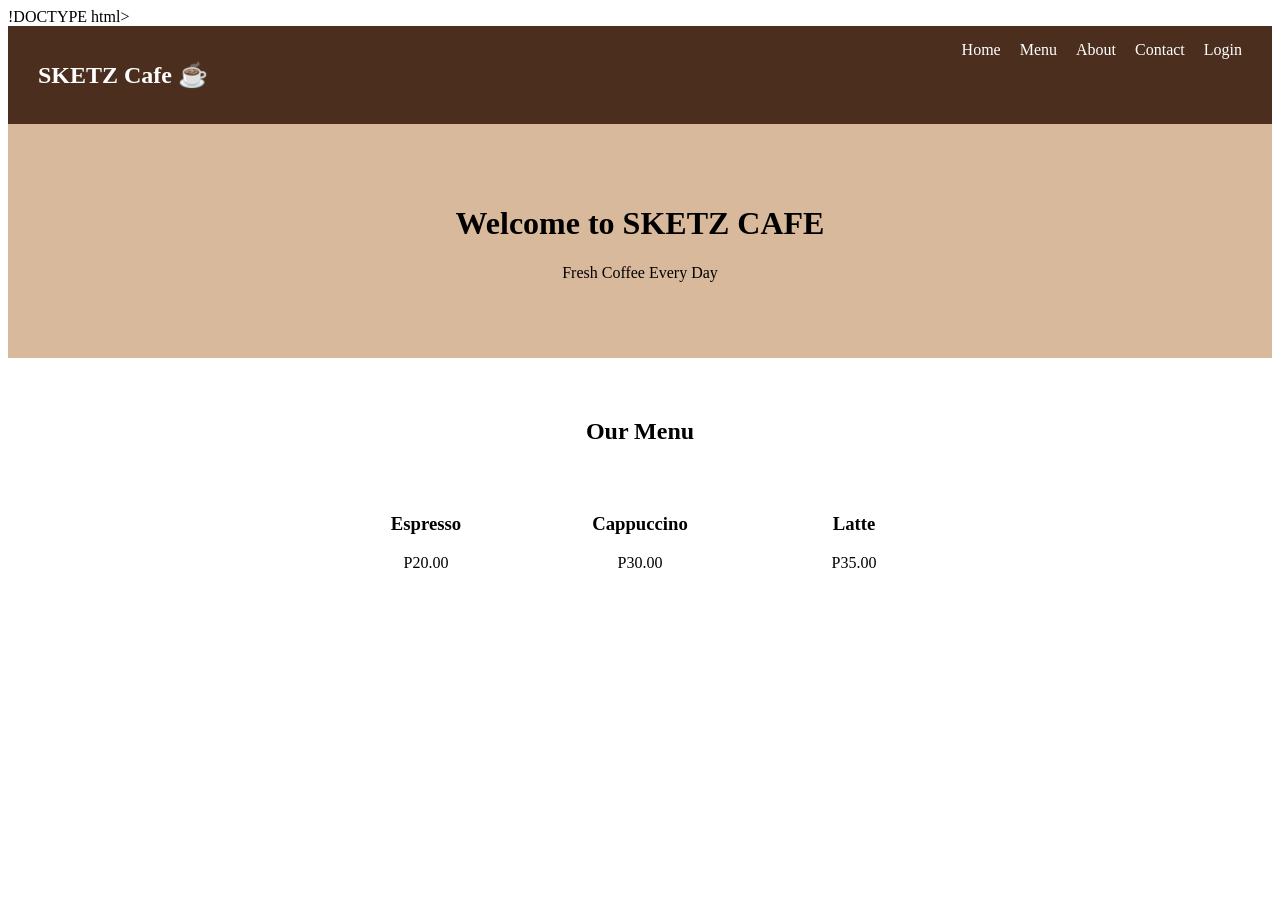
==== index.html @ f12cc393 "Update index.html" ====
!DOCTYPE html>
<html>
<head>
    <title>SKETZ Cafe</title>
    <link rel="stylesheet" href="style.css">
</head>
<body>

    <!-- NAVBAR -->
    <div class="navbar">
        <h2>SKETZ Cafe ☕</h2>
        <div class="links">
            <a href="index.html">Home</a>
            <a href="menu.html">Menu</a>
            <a href="about.html">About</a>
            <a href="contact.html">Contact</a>
            <a href="login.html">Login</a>
        </div>
    </div>

    <!-- HERO SECTION -->
    <div class="hero">
        <h1>Welcome to SKETZ CAFE</h1>
        <p>Fresh Coffee Every Day</p>
    </div>

    <!-- MENU -->
    <div class="menu">
        <h2>Our Menu</h2>

        <div class="card">
            <h3>Espresso</h3>
            <p>P20.00</p>
        </div>

        <div class="card">
            <h3>Cappuccino</h3>
            <p>P30.00</p>
        </div>

        <div class="card">
            <h3>Latte</h3>
            <p>P35.00</p>
        </div>
    </div>

</body>
</html>
---- style.css ----
CSS
body {
    margin: 0;
    font-family: Arial;
    background-color: #f5e6d3;
}

/* NAVBAR */
.navbar {
    display: flex;
    justify-content: space-between;
    padding: 15px 30px;
    background-color: #4b2e1e;
    color: white;
}

.navbar a {
    color: white;
    margin-left: 15px;
    text-decoration: none;
}

/* HERO */
.hero {
    text-align: center;
    padding: 60px;
    background-color: #d9b99b;
}

/* MENU */
.menu {
    text-align: center;
    padding: 40px;
}

.card {
    display: inline-block;
    background: white;
    padding: 20px;
    margin: 10px;
    width: 150px;
    border-radius: 10px;
}
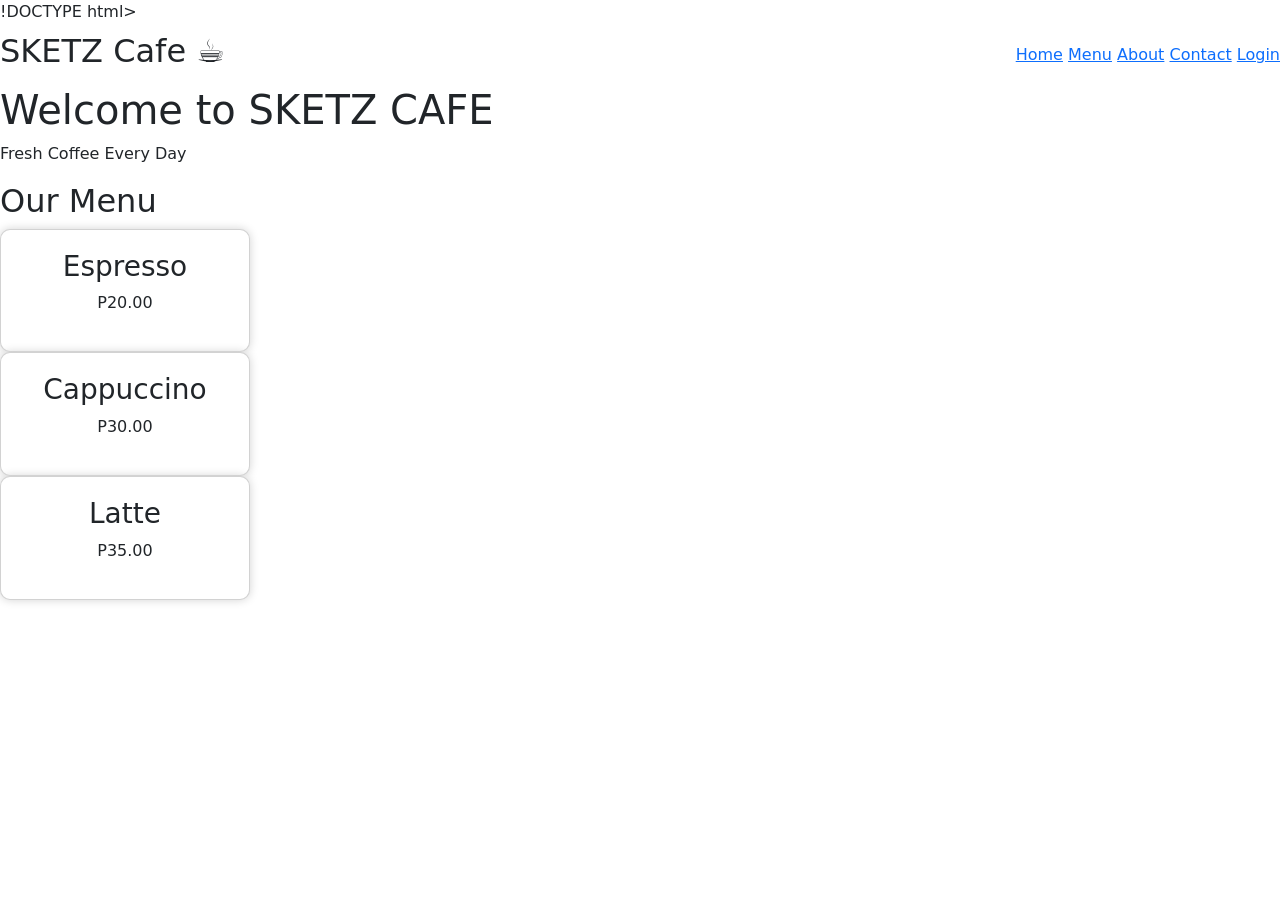
==== commit a18c26fc: "Update index.html" ====
--- a/index.html
+++ b/index.html
@@ -4,7 +4,9 @@
 <html>
 <head>
     <title>SKETZ Cafe</title>
-    <link rel="stylesheet" href="style.css">
+ <link href="https://cdn.jsdelivr.net/npm/bootstrap@5.3.3/dist/css/bootstrap.min.css" rel="stylesheet">
+ 
+<link rel="stylesheet" href="style.css">
 </head>
 <body>
 
--- a/style.css
+++ b/style.css
@@ -1,43 +1,45 @@
-CSS
-body {
-    margin: 0;
-    font-family: Arial;
-    background-color: #f5e6d3;
+/* MENU CARDS */
+
+.menu-container{
+    display:flex;
+    justify-content:center;
+    gap:20px;
+    flex-wrap:wrap;
+    padding:40px;
 }
 
-/* NAVBAR */
-.navbar {
-    display: flex;
-    justify-content: space-between;
-    padding: 15px 30px;
-    background-color: #4b2e1e;
-    color: white;
+.card{
+    background:white;
+    width:250px;
+    padding:20px;
+    border-radius:10px;
+    box-shadow:0px 0px 10px lightgray;
+    text-align:center;
 }
 
-.navbar a {
-    color: white;
-    margin-left: 15px;
-    text-decoration: none;
+.card img{
+    width:100%;
+    border-radius:10px;
 }
 
-/* HERO */
-.hero {
-    text-align: center;
-    padding: 60px;
-    background-color: #d9b99b;
+/* FORM */
+
+form{
+    display:flex;
+    flex-direction:column;
+    width:300px;
+    margin:auto;
 }
 
-/* MENU */
-.menu {
-    text-align: center;
-    padding: 40px;
+input{
+    margin:10px 0;
+    padding:10px;
 }
 
-.card {
-    display: inline-block;
-    background: white;
-    padding: 20px;
-    margin: 10px;
-    width: 150px;
-    border-radius: 10px;
+button{
+    background-color:brown;
+    color:white;
+    border:none;
+    padding:12px;
+    cursor:pointer;
 }
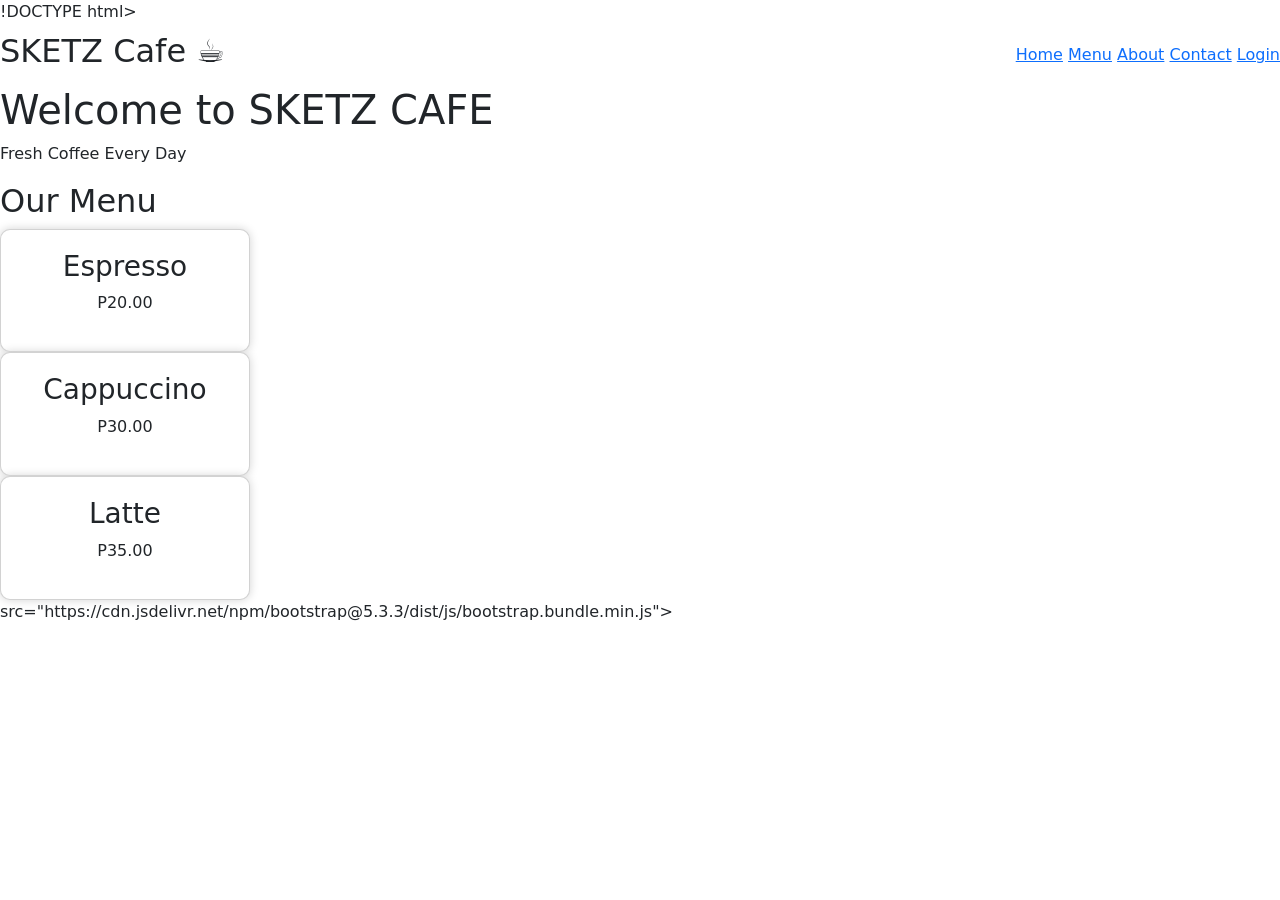
==== commit cdc30cc6: "Update index.html" ====
--- a/index.html
+++ b/index.html
@@ -47,6 +47,8 @@
             <p>P35.00</p>
         </div>
     </div>
+ src="https://cdn.jsdelivr.net/npm/bootstrap@5.3.3/dist/js/bootstrap.bundle.min.js"></script>
+ 
 
 </body>
 </html>
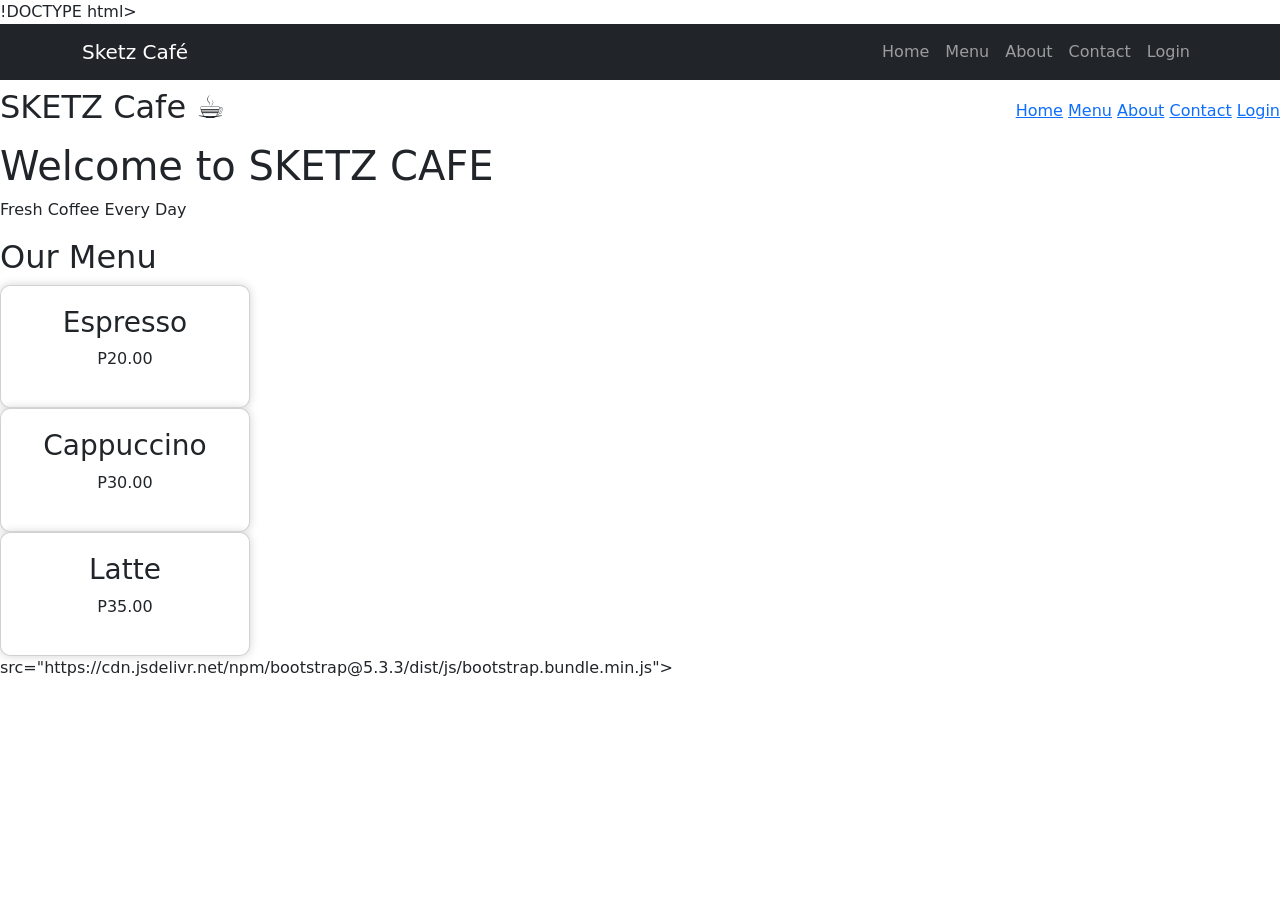
==== commit d16de58a: "Update index.html" ====
--- a/index.html
+++ b/index.html
@@ -9,6 +9,44 @@
 <link rel="stylesheet" href="style.css">
 </head>
 <body>
+ <nav class="navbar navbar-expand-lg navbar-dark bg-dark">
+  <div class="container">
+
+    <a class="navbar-brand" href="index.html">Sketz Café</a>
+
+    <button class="navbar-toggler" type="button" data-bs-toggle="collapse" data-bs-target="#navMenu">
+      <span class="navbar-toggler-icon"></span>
+    </button>
+
+    <div class="collapse navbar-collapse" id="navMenu">
+
+      <ul class="navbar-nav ms-auto">
+
+        <li class="nav-item">
+          <a class="nav-link" href="index.html">Home</a>
+        </li>
+
+        <li class="nav-item">
+          <a class="nav-link" href="menu.html">Menu</a>
+        </li>
+
+        <li class="nav-item">
+          <a class="nav-link" href="about.html">About</a>
+        </li>
+
+        <li class="nav-item">
+          <a class="nav-link" href="contact.html">Contact</a>
+        </li>
+
+        <li class="nav-item">
+          <a class="nav-link" href="login.html">Login</a>
+        </li>
+
+      </ul>
+   
+  </div>
+</nav>
+ 
 
     <!-- NAVBAR -->
     <div class="navbar">
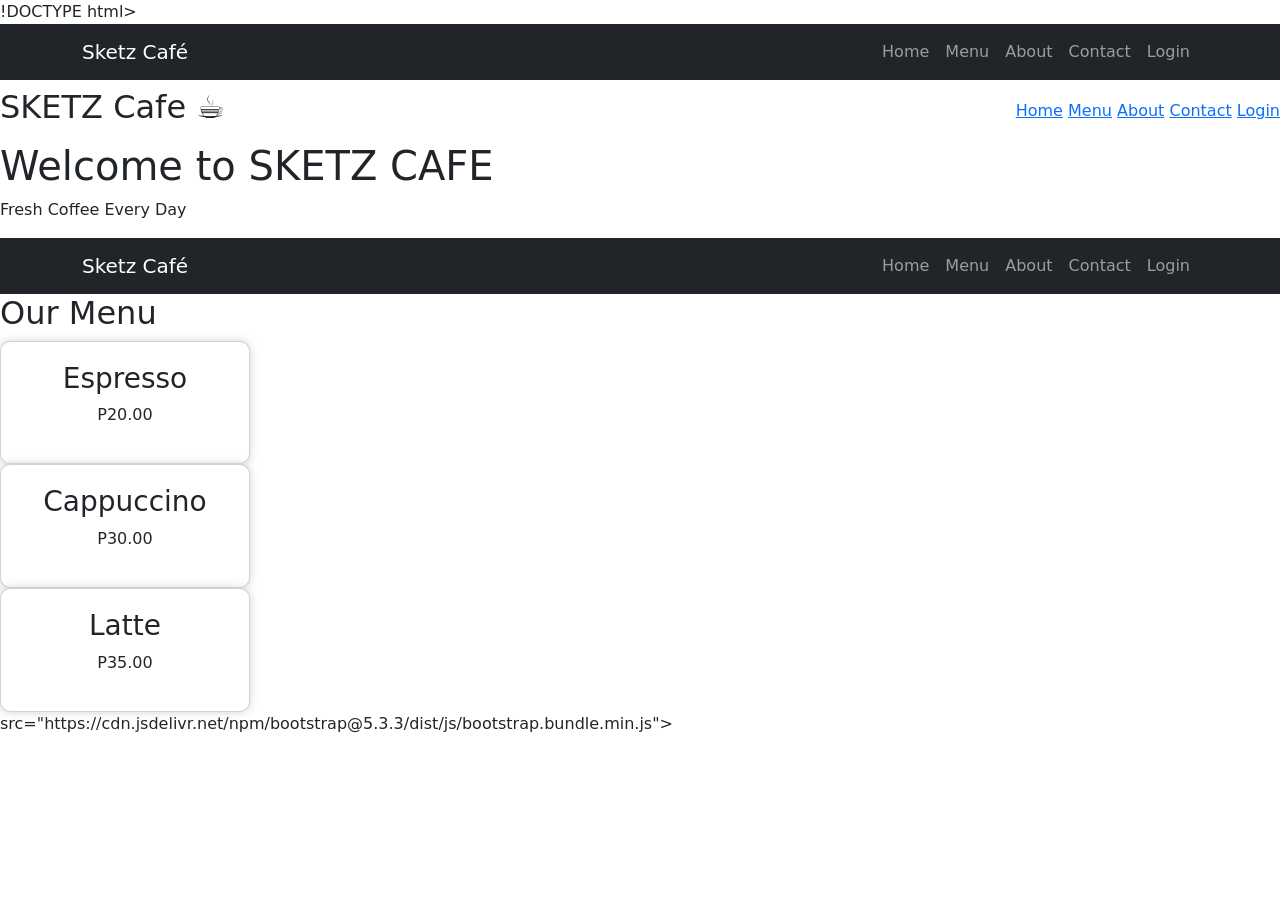
==== commit 2100ce59: "Update index.html" ====
--- a/index.html
+++ b/index.html
@@ -67,6 +67,45 @@
     </div>
 
     <!-- MENU -->
+ <nav class="navbar navbar-expand-lg navbar-dark bg-dark">
+  <div class="container">
+
+    <a class="navbar-brand" href="index.html">Sketz Café</a>
+
+    <button class="navbar-toggler" type="button" data-bs-toggle="collapse" data-bs-target="#navMenu">
+      <span class="navbar-toggler-icon"></span>
+    </button>
+
+    <div class="collapse navbar-collapse" id="navMenu">
+
+      <ul class="navbar-nav ms-auto">
+
+        <li class="nav-item">
+          <a class="nav-link" href="index.html">Home</a>
+        </li>
+
+        <li class="nav-item">
+          <a class="nav-link" href="menu.html">Menu</a>
+        </li>
+
+        <li class="nav-item">
+          <a class="nav-link" href="about.html">About</a>
+        </li>
+
+        <li class="nav-item">
+          <a class="nav-link" href="contact.html">Contact</a>
+        </li>
+
+        <li class="nav-item">
+          <a class="nav-link" href="login.html">Login</a>
+        </li>
+
+      </ul>
+    </div>
+
+  </div>
+</nav>
+ 
     <div class="menu">
         <h2>Our Menu</h2>
 
@@ -84,7 +123,7 @@
             <h3>Latte</h3>
             <p>P35.00</p>
         </div>
-    </div>
+   
  src="https://cdn.jsdelivr.net/npm/bootstrap@5.3.3/dist/js/bootstrap.bundle.min.js"></script>
  
 
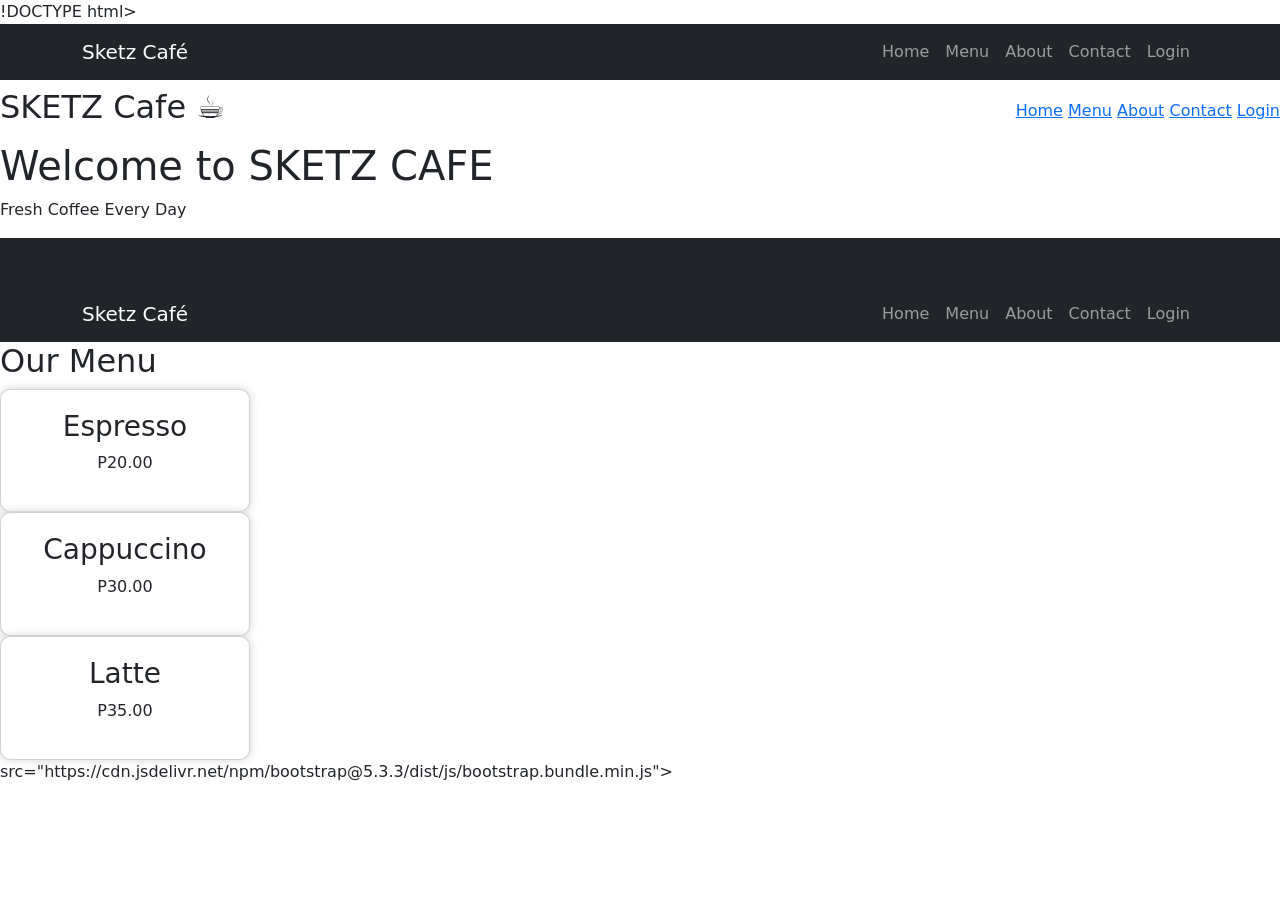
==== commit 319159c8: "Update index.html" ====
--- a/index.html
+++ b/index.html
@@ -68,7 +68,7 @@
 
     <!-- MENU -->
  <nav class="navbar navbar-expand-lg navbar-dark bg-dark">
-  <div class="container">
+  <div class="container mt-5">
 
     <a class="navbar-brand" href="index.html">Sketz Café</a>
 
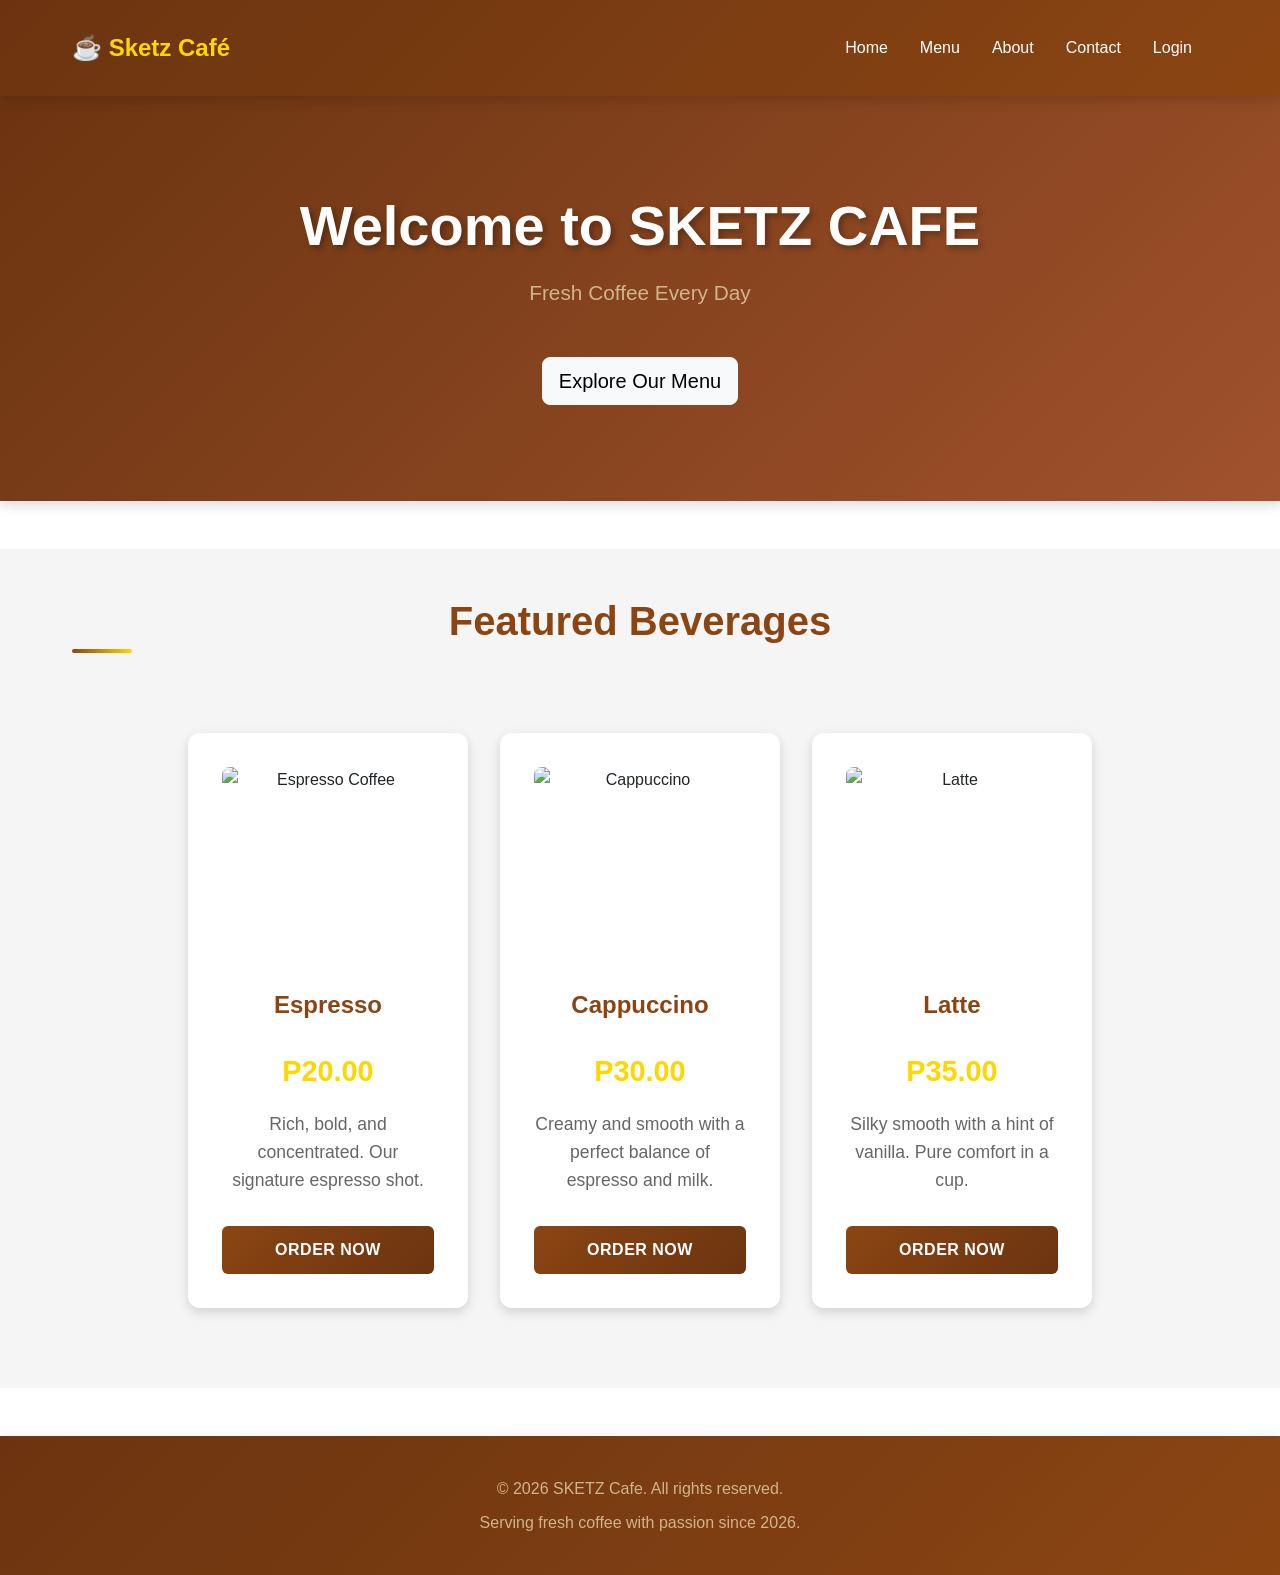
==== commit 168e7bfd: "Add files via upload" ====
--- a/index.html
+++ b/index.html
@@ -1,131 +1,89 @@
- 
-     
-!DOCTYPE html>
-<html>
+<!DOCTYPE html>
+<html lang="en">
 <head>
-    <title>SKETZ Cafe</title>
- <link href="https://cdn.jsdelivr.net/npm/bootstrap@5.3.3/dist/css/bootstrap.min.css" rel="stylesheet">
- 
-<link rel="stylesheet" href="style.css">
+    <meta charset="UTF-8">
+    <meta name="viewport" content="width=device-width, initial-scale=1.0">
+    <title>SKETZ Cafe - Fresh Coffee Every Day</title>
+    <link href="https://cdn.jsdelivr.net/npm/bootstrap@5.3.3/dist/css/bootstrap.min.css" rel="stylesheet">
+    <link rel="stylesheet" href="style.css">
 </head>
 <body>
- <nav class="navbar navbar-expand-lg navbar-dark bg-dark">
-  <div class="container">
-
-    <a class="navbar-brand" href="index.html">Sketz Café</a>
-
-    <button class="navbar-toggler" type="button" data-bs-toggle="collapse" data-bs-target="#navMenu">
-      <span class="navbar-toggler-icon"></span>
-    </button>
-
-    <div class="collapse navbar-collapse" id="navMenu">
-
-      <ul class="navbar-nav ms-auto">
-
-        <li class="nav-item">
-          <a class="nav-link" href="index.html">Home</a>
-        </li>
-
-        <li class="nav-item">
-          <a class="nav-link" href="menu.html">Menu</a>
-        </li>
-
-        <li class="nav-item">
-          <a class="nav-link" href="about.html">About</a>
-        </li>
-
-        <li class="nav-item">
-          <a class="nav-link" href="contact.html">Contact</a>
-        </li>
-
-        <li class="nav-item">
-          <a class="nav-link" href="login.html">Login</a>
-        </li>
-
-      </ul>
-   
-  </div>
-</nav>
- 
-
     <!-- NAVBAR -->
-    <div class="navbar">
-        <h2>SKETZ Cafe ☕</h2>
-        <div class="links">
-            <a href="index.html">Home</a>
-            <a href="menu.html">Menu</a>
-            <a href="about.html">About</a>
-            <a href="contact.html">Contact</a>
-            <a href="login.html">Login</a>
+    <nav class="navbar navbar-expand-lg navbar-dark bg-dark">
+        <div class="container">
+            <a class="navbar-brand" href="index.html">☕ Sketz Café</a>
+            <button class="navbar-toggler" type="button" data-bs-toggle="collapse" data-bs-target="#navMenu">
+                <span class="navbar-toggler-icon"></span>
+            </button>
+            <div class="collapse navbar-collapse" id="navMenu">
+                <ul class="navbar-nav ms-auto">
+                    <li class="nav-item">
+                        <a class="nav-link active" href="index.html">Home</a>
+                    </li>
+                    <li class="nav-item">
+                        <a class="nav-link" href="menu.html">Menu</a>
+                    </li>
+                    <li class="nav-item">
+                        <a class="nav-link" href="about.html">About</a>
+                    </li>
+                    <li class="nav-item">
+                        <a class="nav-link" href="contact.html">Contact</a>
+                    </li>
+                    <li class="nav-item">
+                        <a class="nav-link" href="login.html">Login</a>
+                    </li>
+                </ul>
+            </div>
         </div>
-    </div>
+    </nav>
 
     <!-- HERO SECTION -->
     <div class="hero">
         <h1>Welcome to SKETZ CAFE</h1>
         <p>Fresh Coffee Every Day</p>
+        <a href="menu.html" class="btn btn-light btn-lg mt-3">Explore Our Menu</a>
     </div>
 
-    <!-- MENU -->
- <nav class="navbar navbar-expand-lg navbar-dark bg-dark">
-  <div class="container mt-5">
+    <!-- MENU PREVIEW SECTION -->
+    <div class="menu">
+        <div class="container">
+            <h2 class="text-center mb-5">Featured Beverages</h2>
+            <div class="menu-container">
+                <div class="card">
+                    <img src="images/espresso.jpg" alt="Espresso Coffee">
+                    <h3>Espresso</h3>
+                    <p class="price">P20.00</p>
+                    <p>Rich, bold, and concentrated. Our signature espresso shot.</p>
+                    <button class="btn">Order Now</button>
+                </div>
 
-    <a class="navbar-brand" href="index.html">Sketz Café</a>
+                <div class="card">
+                    <img src="images/cappuccino.jpg" alt="Cappuccino">
+                    <h3>Cappuccino</h3>
+                    <p class="price">P30.00</p>
+                    <p>Creamy and smooth with a perfect balance of espresso and milk.</p>
+                    <button class="btn">Order Now</button>
+                </div>
 
-    <button class="navbar-toggler" type="button" data-bs-toggle="collapse" data-bs-target="#navMenu">
-      <span class="navbar-toggler-icon"></span>
-    </button>
-
-    <div class="collapse navbar-collapse" id="navMenu">
-
-      <ul class="navbar-nav ms-auto">
-
-        <li class="nav-item">
-          <a class="nav-link" href="index.html">Home</a>
-        </li>
-
-        <li class="nav-item">
-          <a class="nav-link" href="menu.html">Menu</a>
-        </li>
-
-        <li class="nav-item">
-          <a class="nav-link" href="about.html">About</a>
-        </li>
-
-        <li class="nav-item">
-          <a class="nav-link" href="contact.html">Contact</a>
-        </li>
-
-        <li class="nav-item">
-          <a class="nav-link" href="login.html">Login</a>
-        </li>
-
-      </ul>
+                <div class="card">
+                    <img src="images/latte.jpg" alt="Latte">
+                    <h3>Latte</h3>
+                    <p class="price">P35.00</p>
+                    <p>Silky smooth with a hint of vanilla. Pure comfort in a cup.</p>
+                    <button class="btn">Order Now</button>
+                </div>
+            </div>
+        </div>
     </div>
 
-  </div>
-</nav>
- 
-    <div class="menu">
-        <h2>Our Menu</h2>
+    <!-- FOOTER -->
+    <footer>
+        <div class="container">
+            <p>&copy; 2026 SKETZ Cafe. All rights reserved.</p>
+            <p>Serving fresh coffee with passion since 2026.</p>
+        </div>
+    </footer>
 
-        <div class="card">
-            <h3>Espresso</h3>
-            <p>P20.00</p>
-        </div>
-
-        <div class="card">
-            <h3>Cappuccino</h3>
-            <p>P30.00</p>
-        </div>
-
-        <div class="card">
-            <h3>Latte</h3>
-            <p>P35.00</p>
-        </div>
-   
- src="https://cdn.jsdelivr.net/npm/bootstrap@5.3.3/dist/js/bootstrap.bundle.min.js"></script>
- 
-
+    <script src="https://cdn.jsdelivr.net/npm/bootstrap@5.3.3/dist/js/bootstrap.bundle.min.js"></script>
 </body>
 </html>
--- a/style.css
+++ b/style.css
@@ -1,45 +1,657 @@
-/* MENU CARDS */
-
-.menu-container{
-    display:flex;
-    justify-content:center;
-    gap:20px;
-    flex-wrap:wrap;
-    padding:40px;
-}
-
-.card{
-    background:white;
-    width:250px;
-    padding:20px;
-    border-radius:10px;
-    box-shadow:0px 0px 10px lightgray;
-    text-align:center;
-}
-
-.card img{
-    width:100%;
-    border-radius:10px;
-}
-
-/* FORM */
-
-form{
-    display:flex;
-    flex-direction:column;
-    width:300px;
-    margin:auto;
-}
-
-input{
-    margin:10px 0;
-    padding:10px;
-}
-
-button{
-    background-color:brown;
-    color:white;
-    border:none;
-    padding:12px;
-    cursor:pointer;
-}
+/* ============================================
+   SKETZ CAFE - ENHANCED STYLESHEET
+   ============================================ */
+
+/* ============================================
+   1. GLOBAL STYLES & VARIABLES
+   ============================================ */
+
+:root {
+    --primary-color: #8B4513;
+    --primary-dark: #6B3410;
+    --primary-light: #A0522D;
+    --secondary-color: #D2B48C;
+    --accent-color: #FFD700;
+    --text-dark: #333333;
+    --text-light: #666666;
+    --bg-light: #F5F5F5;
+    --bg-white: #FFFFFF;
+    --border-color: #E0E0E0;
+    --shadow-sm: 0 2px 4px rgba(0, 0, 0, 0.1);
+    --shadow-md: 0 4px 12px rgba(0, 0, 0, 0.15);
+    --shadow-lg: 0 8px 24px rgba(0, 0, 0, 0.2);
+    --transition: all 0.3s ease;
+}
+
+* {
+    margin: 0;
+    padding: 0;
+    box-sizing: border-box;
+}
+
+html {
+    scroll-behavior: smooth;
+}
+
+body {
+    font-family: 'Segoe UI', Tahoma, Geneva, Verdana, sans-serif;
+    color: var(--text-dark);
+    background-color: var(--bg-white);
+    line-height: 1.6;
+}
+
+/* ============================================
+   2. TYPOGRAPHY
+   ============================================ */
+
+h1 {
+    font-size: 3rem;
+    font-weight: 700;
+    color: var(--primary-dark);
+    margin-bottom: 1rem;
+    text-shadow: 2px 2px 4px rgba(0, 0, 0, 0.1);
+}
+
+h2 {
+    font-size: 2.5rem;
+    font-weight: 700;
+    color: var(--primary-color);
+    margin-bottom: 1.5rem;
+    position: relative;
+    padding-bottom: 0.5rem;
+}
+
+h2::after {
+    content: '';
+    position: absolute;
+    bottom: 0;
+    left: 0;
+    width: 60px;
+    height: 4px;
+    background: linear-gradient(90deg, var(--primary-color), var(--accent-color));
+    border-radius: 2px;
+}
+
+h3 {
+    font-size: 1.5rem;
+    font-weight: 600;
+    color: var(--primary-color);
+    margin-bottom: 0.75rem;
+}
+
+p {
+    font-size: 1rem;
+    color: var(--text-light);
+    margin-bottom: 1rem;
+}
+
+a {
+    color: var(--primary-color);
+    text-decoration: none;
+    transition: var(--transition);
+}
+
+a:hover {
+    color: var(--primary-light);
+    text-decoration: underline;
+}
+
+/* ============================================
+   3. NAVBAR STYLES
+   ============================================ */
+
+.navbar {
+    background: linear-gradient(135deg, var(--primary-dark) 0%, var(--primary-color) 100%);
+    padding: 1.5rem 2rem;
+    display: flex;
+    justify-content: space-between;
+    align-items: center;
+    box-shadow: var(--shadow-md);
+    position: sticky;
+    top: 0;
+    z-index: 100;
+}
+
+.navbar h2 {
+    color: var(--bg-white);
+    margin: 0;
+    font-size: 1.8rem;
+    display: flex;
+    align-items: center;
+    gap: 0.5rem;
+}
+
+.navbar .links {
+    display: flex;
+    gap: 2rem;
+    flex-wrap: wrap;
+    justify-content: flex-end;
+}
+
+.navbar .links a {
+    color: var(--bg-white);
+    font-weight: 500;
+    padding: 0.5rem 1rem;
+    border-radius: 4px;
+    transition: var(--transition);
+}
+
+.navbar .links a:hover {
+    background-color: var(--accent-color);
+    color: var(--primary-dark);
+    text-decoration: none;
+}
+
+/* Bootstrap navbar override */
+.navbar-dark {
+    background: linear-gradient(135deg, var(--primary-dark) 0%, var(--primary-color) 100%) !important;
+}
+
+.navbar-brand {
+    font-weight: 700;
+    font-size: 1.5rem;
+    color: var(--accent-color) !important;
+    transition: var(--transition);
+}
+
+.navbar-brand:hover {
+    color: var(--bg-white) !important;
+}
+
+.nav-link {
+    color: var(--bg-white) !important;
+    font-weight: 500;
+    transition: var(--transition);
+    margin: 0 0.5rem;
+}
+
+.nav-link:hover {
+    color: var(--accent-color) !important;
+}
+
+/* ============================================
+   4. HERO SECTION
+   ============================================ */
+
+.hero {
+    background: linear-gradient(135deg, var(--primary-dark) 0%, var(--primary-light) 100%);
+    color: var(--bg-white);
+    padding: 6rem 2rem;
+    text-align: center;
+    box-shadow: var(--shadow-md);
+    margin-bottom: 3rem;
+}
+
+.hero h1 {
+    color: var(--bg-white);
+    font-size: 3.5rem;
+    margin-bottom: 1rem;
+    text-shadow: 3px 3px 6px rgba(0, 0, 0, 0.3);
+    animation: slideInDown 0.8s ease-out;
+}
+
+.hero p {
+    color: var(--secondary-color);
+    font-size: 1.3rem;
+    margin-bottom: 2rem;
+    animation: slideInUp 0.8s ease-out 0.2s both;
+}
+
+.hero img {
+    max-width: 500px;
+    width: 100%;
+    border-radius: 12px;
+    box-shadow: var(--shadow-lg);
+    margin-top: 2rem;
+    animation: fadeIn 0.8s ease-out 0.4s both;
+}
+
+@keyframes slideInDown {
+    from {
+        opacity: 0;
+        transform: translateY(-30px);
+    }
+    to {
+        opacity: 1;
+        transform: translateY(0);
+    }
+}
+
+@keyframes slideInUp {
+    from {
+        opacity: 0;
+        transform: translateY(30px);
+    }
+    to {
+        opacity: 1;
+        transform: translateY(0);
+    }
+}
+
+@keyframes fadeIn {
+    from {
+        opacity: 0;
+    }
+    to {
+        opacity: 1;
+    }
+}
+
+/* ============================================
+   5. MENU SECTION & CARDS
+   ============================================ */
+
+.menu {
+    padding: 3rem 2rem;
+    background-color: var(--bg-light);
+}
+
+.menu h2 {
+    text-align: center;
+    margin-bottom: 3rem;
+}
+
+.menu-container {
+    display: flex;
+    justify-content: center;
+    gap: 2rem;
+    flex-wrap: wrap;
+    padding: 2rem;
+    max-width: 1200px;
+    margin: 0 auto;
+}
+
+.card {
+    background: var(--bg-white);
+    width: 280px;
+    padding: 2rem;
+    border-radius: 12px;
+    box-shadow: var(--shadow-md);
+    text-align: center;
+    transition: var(--transition);
+    border: 2px solid transparent;
+    overflow: hidden;
+    position: relative;
+}
+
+.card::before {
+    content: '';
+    position: absolute;
+    top: 0;
+    left: -100%;
+    width: 100%;
+    height: 4px;
+    background: linear-gradient(90deg, var(--primary-color), var(--accent-color));
+    transition: left 0.3s ease;
+}
+
+.card:hover::before {
+    left: 0;
+}
+
+.card:hover {
+    transform: translateY(-8px);
+    box-shadow: var(--shadow-lg);
+    border-color: var(--primary-color);
+}
+
+.card img {
+    width: 100%;
+    height: 200px;
+    object-fit: cover;
+    border-radius: 8px;
+    margin-bottom: 1.5rem;
+    transition: var(--transition);
+}
+
+.card:hover img {
+    transform: scale(1.05);
+}
+
+.card h3 {
+    color: var(--primary-color);
+    margin-bottom: 0.75rem;
+    font-size: 1.5rem;
+}
+
+.card p {
+    color: var(--text-light);
+    font-size: 1.1rem;
+    margin-bottom: 1rem;
+}
+
+.card .price {
+    font-size: 1.8rem;
+    font-weight: 700;
+    color: var(--accent-color);
+    margin: 1rem 0;
+}
+
+.card .btn {
+    background-color: var(--primary-color);
+    color: var(--bg-white);
+    padding: 0.75rem 1.5rem;
+    border: none;
+    border-radius: 6px;
+    cursor: pointer;
+    font-weight: 600;
+    transition: var(--transition);
+    margin-top: 1rem;
+}
+
+.card .btn:hover {
+    background-color: var(--primary-dark);
+    transform: scale(1.05);
+}
+
+/* ============================================
+   6. FORM STYLES
+   ============================================ */
+
+form {
+    display: flex;
+    flex-direction: column;
+    width: 100%;
+    max-width: 400px;
+    margin: 2rem auto;
+    padding: 2rem;
+    background-color: var(--bg-white);
+    border-radius: 12px;
+    box-shadow: var(--shadow-md);
+}
+
+form h2 {
+    text-align: center;
+    margin-bottom: 1.5rem;
+}
+
+input,
+textarea,
+select {
+    margin: 1rem 0;
+    padding: 0.875rem;
+    border: 2px solid var(--border-color);
+    border-radius: 6px;
+    font-size: 1rem;
+    font-family: inherit;
+    transition: var(--transition);
+    background-color: var(--bg-white);
+    color: var(--text-dark);
+}
+
+input:focus,
+textarea:focus,
+select:focus {
+    outline: none;
+    border-color: var(--primary-color);
+    box-shadow: 0 0 0 3px rgba(139, 69, 19, 0.1);
+}
+
+input::placeholder,
+textarea::placeholder {
+    color: #999;
+}
+
+textarea {
+    resize: vertical;
+    min-height: 120px;
+    font-family: inherit;
+}
+
+button {
+    background: linear-gradient(135deg, var(--primary-color) 0%, var(--primary-dark) 100%);
+    color: var(--bg-white);
+    border: none;
+    padding: 1rem;
+    border-radius: 6px;
+    cursor: pointer;
+    font-weight: 600;
+    font-size: 1rem;
+    transition: var(--transition);
+    margin-top: 1rem;
+    text-transform: uppercase;
+    letter-spacing: 0.5px;
+}
+
+button:hover {
+    transform: translateY(-2px);
+    box-shadow: var(--shadow-md);
+}
+
+button:active {
+    transform: translateY(0);
+}
+
+/* ============================================
+   7. CONTAINER & LAYOUT
+   ============================================ */
+
+.container {
+    max-width: 1200px;
+    margin: 0 auto;
+    padding: 0 2rem;
+}
+
+.containernmt-5 {
+    max-width: 1200px;
+    margin: 3rem auto 0;
+    padding: 0 2rem;
+}
+
+/* ============================================
+   8. FOOTER STYLES
+   ============================================ */
+
+footer {
+    background: linear-gradient(135deg, var(--primary-dark) 0%, var(--primary-color) 100%);
+    color: var(--bg-white);
+    text-align: center;
+    padding: 2rem;
+    margin-top: 3rem;
+    box-shadow: var(--shadow-md);
+}
+
+footer p {
+    color: var(--secondary-color);
+    margin: 0.5rem 0;
+}
+
+footer a {
+    color: var(--accent-color);
+    font-weight: 600;
+}
+
+footer a:hover {
+    color: var(--bg-white);
+}
+
+/* ============================================
+   9. RESPONSIVE DESIGN
+   ============================================ */
+
+@media (max-width: 768px) {
+    h1 {
+        font-size: 2rem;
+    }
+
+    h2 {
+        font-size: 1.8rem;
+    }
+
+    h3 {
+        font-size: 1.2rem;
+    }
+
+    .navbar {
+        flex-direction: column;
+        gap: 1rem;
+        padding: 1rem;
+    }
+
+    .navbar h2 {
+        font-size: 1.4rem;
+    }
+
+    .navbar .links {
+        gap: 1rem;
+        justify-content: center;
+    }
+
+    .hero {
+        padding: 3rem 1rem;
+    }
+
+    .hero h1 {
+        font-size: 2rem;
+    }
+
+    .hero p {
+        font-size: 1rem;
+    }
+
+    .menu-container {
+        gap: 1.5rem;
+        padding: 1rem;
+    }
+
+    .card {
+        width: 100%;
+        max-width: 300px;
+    }
+
+    form {
+        max-width: 100%;
+        margin: 1rem;
+    }
+
+    .nav-link {
+        margin: 0.25rem 0;
+    }
+}
+
+@media (max-width: 480px) {
+    h1 {
+        font-size: 1.5rem;
+    }
+
+    h2 {
+        font-size: 1.3rem;
+    }
+
+    h2::after {
+        width: 40px;
+    }
+
+    .navbar {
+        padding: 0.75rem;
+    }
+
+    .navbar h2 {
+        font-size: 1.1rem;
+    }
+
+    .navbar .links {
+        gap: 0.5rem;
+    }
+
+    .navbar .links a {
+        padding: 0.25rem 0.5rem;
+        font-size: 0.9rem;
+    }
+
+    .hero {
+        padding: 2rem 1rem;
+    }
+
+    .hero h1 {
+        font-size: 1.3rem;
+    }
+
+    .hero p {
+        font-size: 0.9rem;
+    }
+
+    .menu-container {
+        gap: 1rem;
+        padding: 0.5rem;
+    }
+
+    .card {
+        width: 100%;
+        padding: 1.5rem;
+    }
+
+    .card img {
+        height: 150px;
+    }
+
+    input,
+    textarea,
+    button {
+        font-size: 16px;
+    }
+}
+
+/* ============================================
+   10. UTILITY CLASSES
+   ============================================ */
+
+.text-center {
+    text-align: center;
+}
+
+.text-primary {
+    color: var(--primary-color);
+}
+
+.text-accent {
+    color: var(--accent-color);
+}
+
+.bg-primary {
+    background-color: var(--primary-color);
+}
+
+.bg-light {
+    background-color: var(--bg-light);
+}
+
+.mt-5 {
+    margin-top: 3rem;
+}
+
+.mb-5 {
+    margin-bottom: 3rem;
+}
+
+.p-5 {
+    padding: 3rem;
+}
+
+.rounded {
+    border-radius: 12px;
+}
+
+.shadow {
+    box-shadow: var(--shadow-md);
+}
+
+/* ============================================
+   11. ACCESSIBILITY
+   ============================================ */
+
+@media (prefers-reduced-motion: reduce) {
+    * {
+        animation-duration: 0.01ms !important;
+        animation-iteration-count: 1 !important;
+        transition-duration: 0.01ms !important;
+    }
+}
+
+/* Focus visible for keyboard navigation */
+button:focus-visible,
+input:focus-visible,
+a:focus-visible {
+    outline: 3px solid var(--primary-color);
+    outline-offset: 2px;
+}
